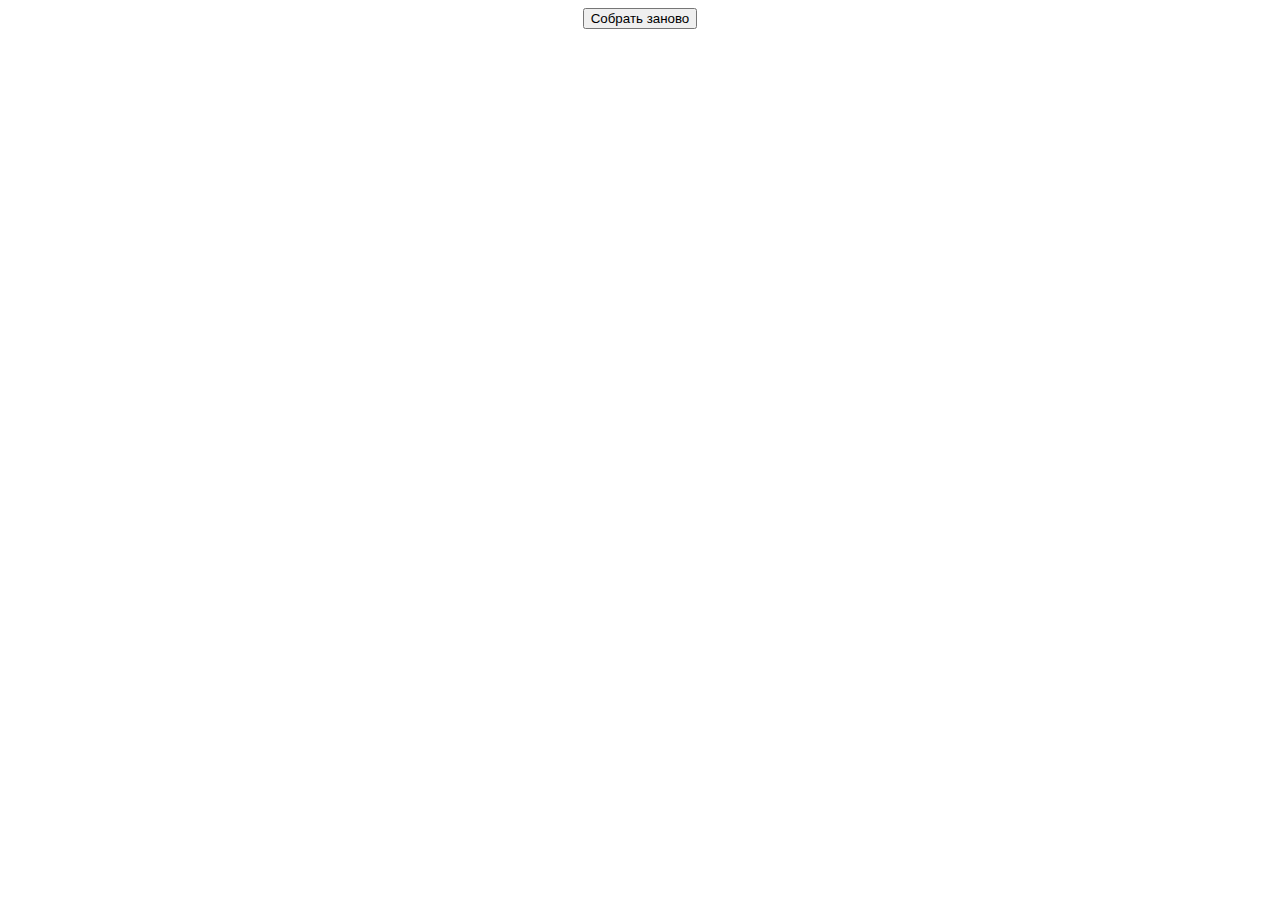
==== congratilation.html @ b32ab5af "Add files via upload" ====
<!DOCTYPE html>
<html>
    <head>
        <meta charset="UTF-8">
        <meta name="viewport" content="width=device-width, initial-scale=1.0">
        <title>Congratilation</title>
        <link rel="stylesheet" href="puzzle.css">
        <!-- <script src="puzzle.js"></script> -->
    </head>

    <body>
        <button onclick="redirectToNewPage()">Собрать заново</button>

    <script>
        function redirectToNewPage() {
            // Здесь вы можете указать URL новой страницы
            window.location.href = 'index.html';
        }
    </script>
        <!-- <br>
        <div id="board"></div>
        <h2>Шаги:<span id="steps">0</span></h2>
        <div id="pieces"></div> -->
    </body>
</html>
---- puzzle.css ----
body {
    font-family: Arial, Helvetica, sans-serif;
    text-align: center;
}

#board {
    width: 403px;
    height: 404px;
    border: 2px solid purple;
    margin: 0 auto;
    display: flex;
    flex-wrap: wrap;
}

#board img {
    width: 79px;
    height: 79px;
    border: 0.5px solid lightblue;
}

#pieces {
    width: 1048px;
    height: 161px;
    border: 2px solid purple;

    margin: 0 auto;
    display: flex;
    flex-wrap: wrap;
}

#pieces img {
    width: 79px;
    height: 79px;
    border: 0.5px solid lightblue;
}
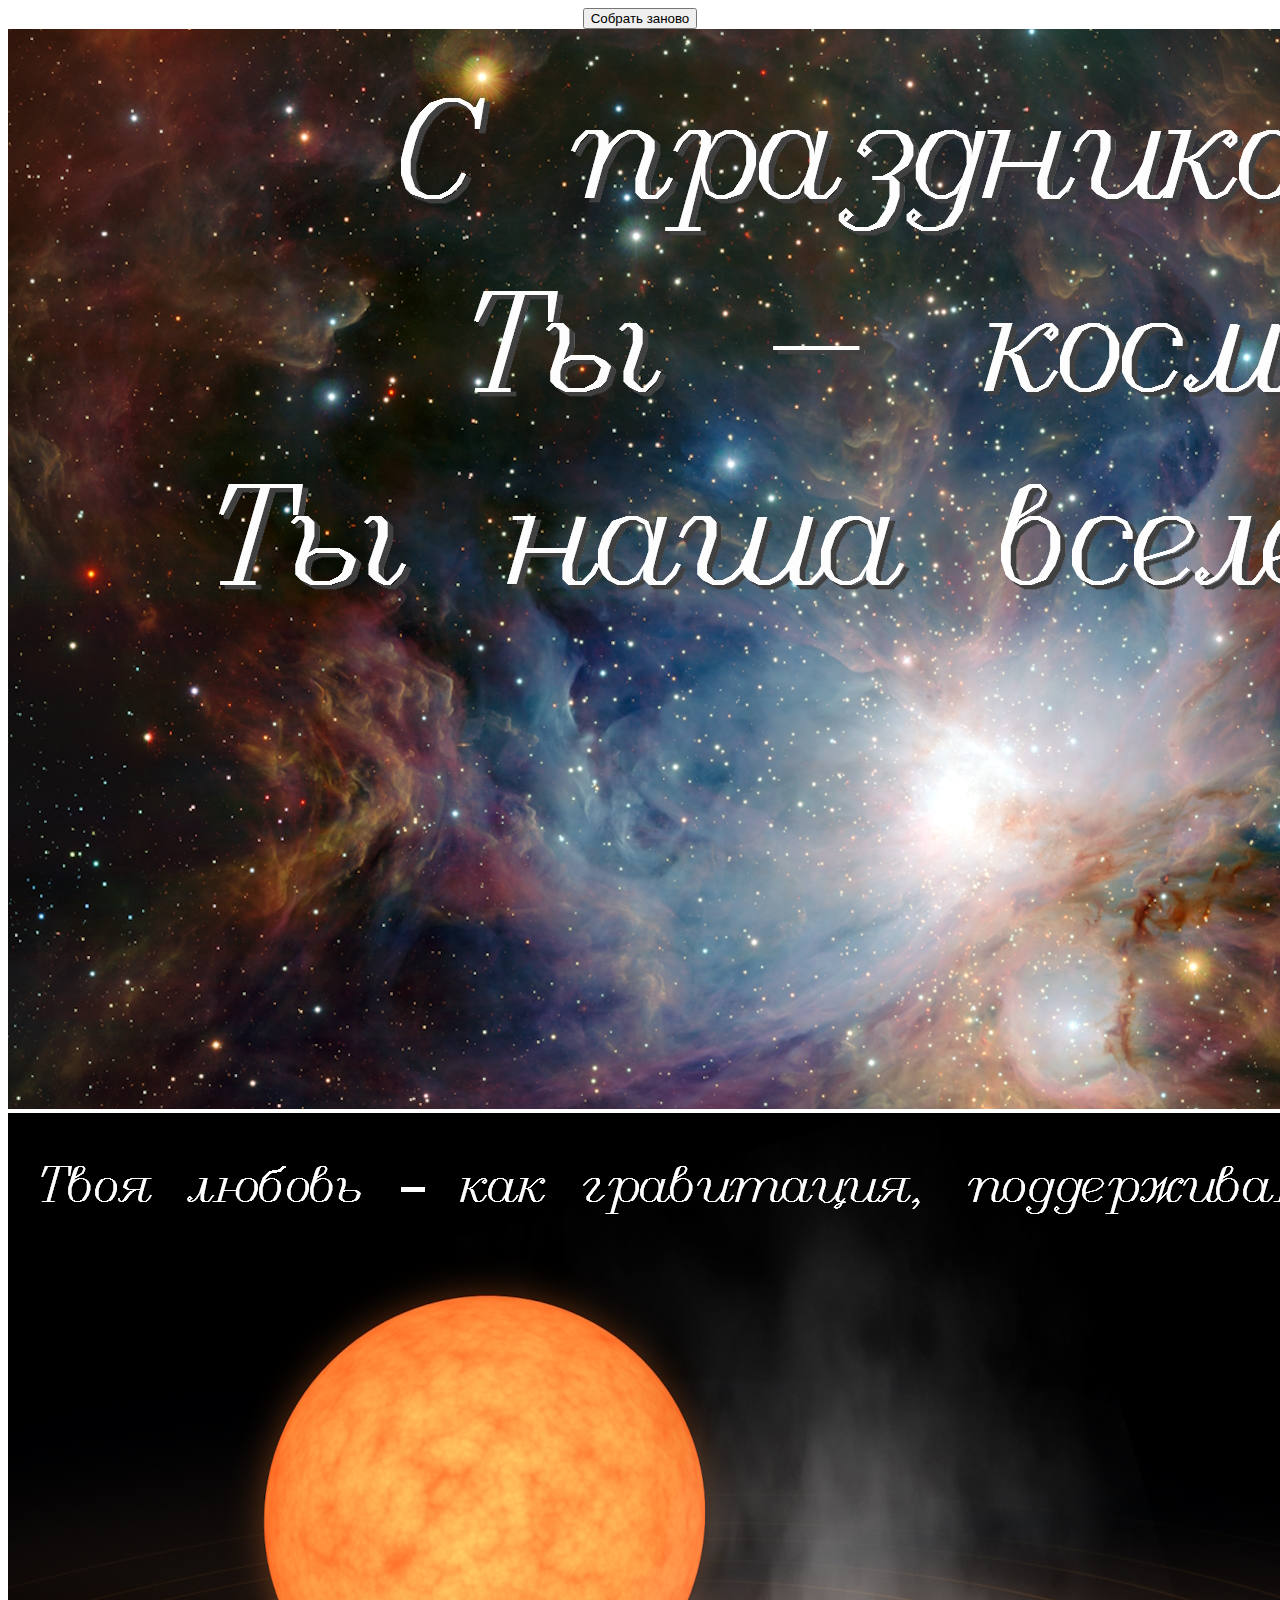
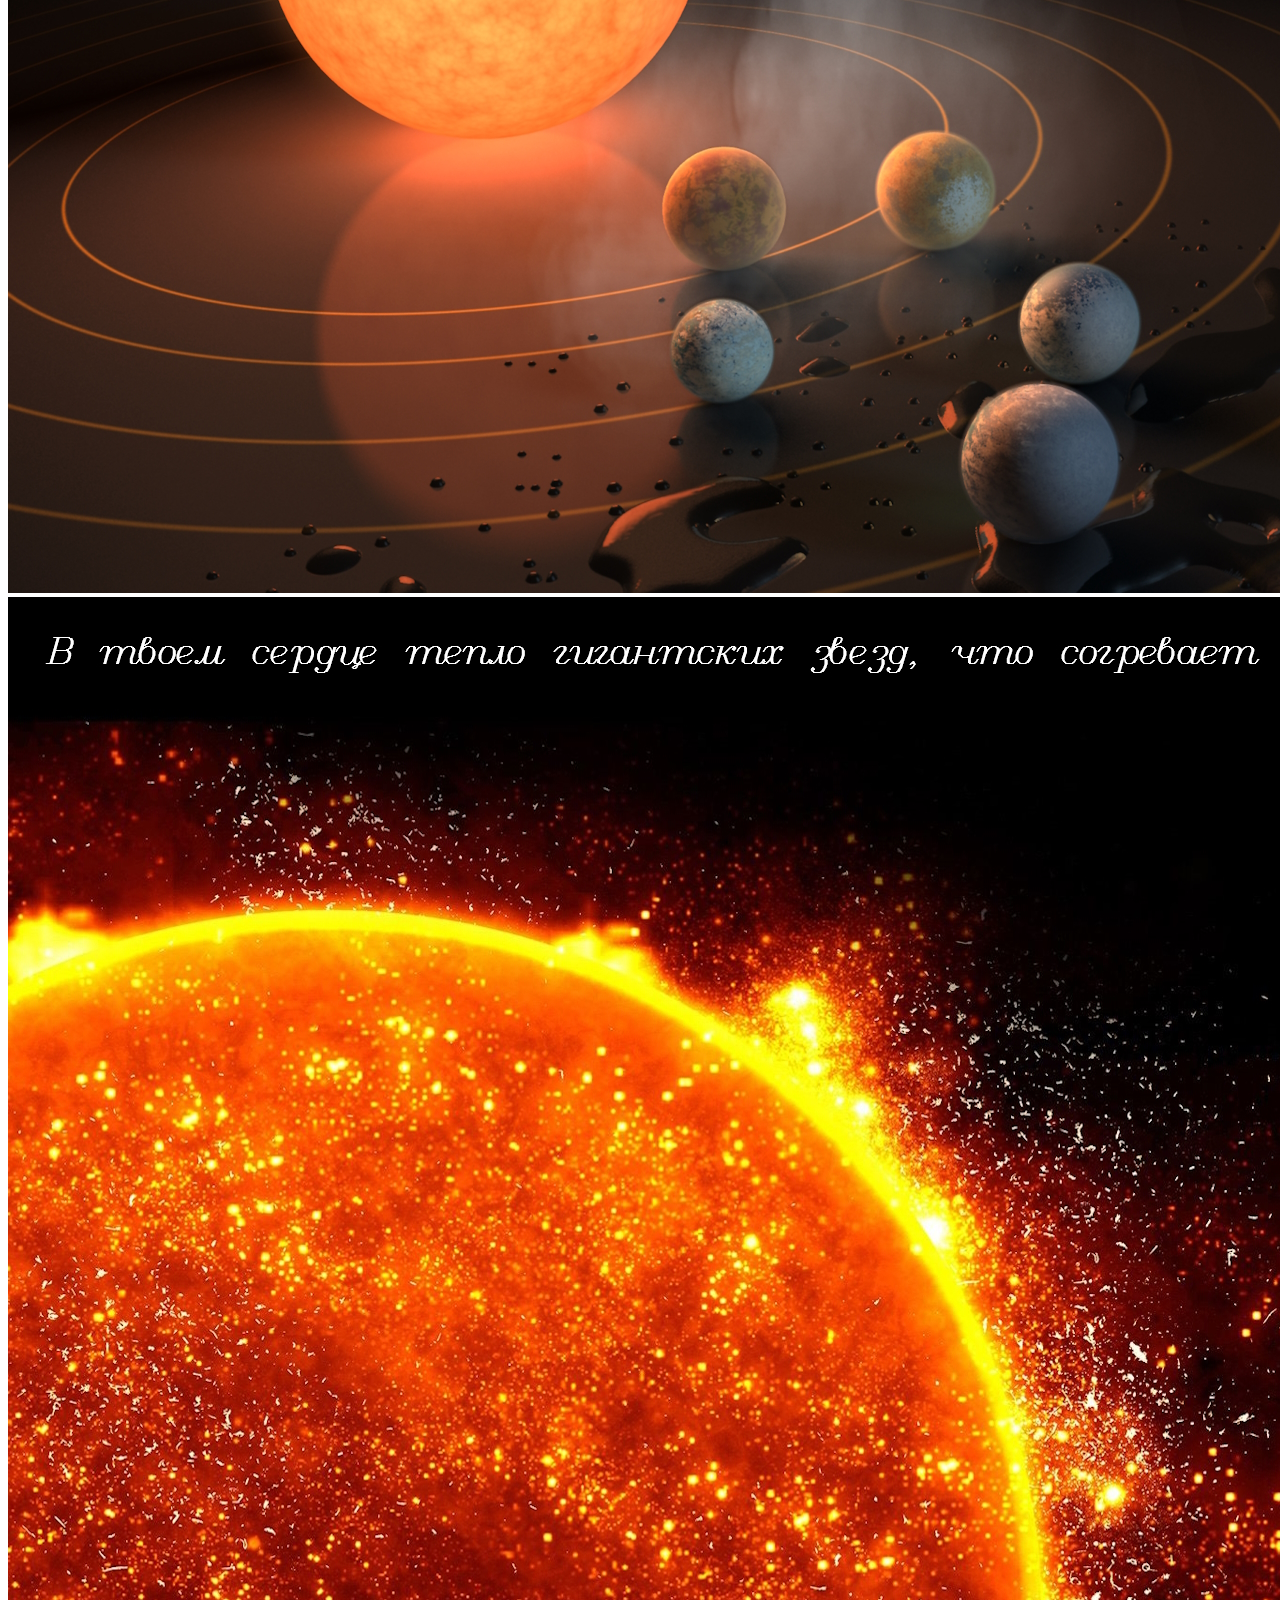
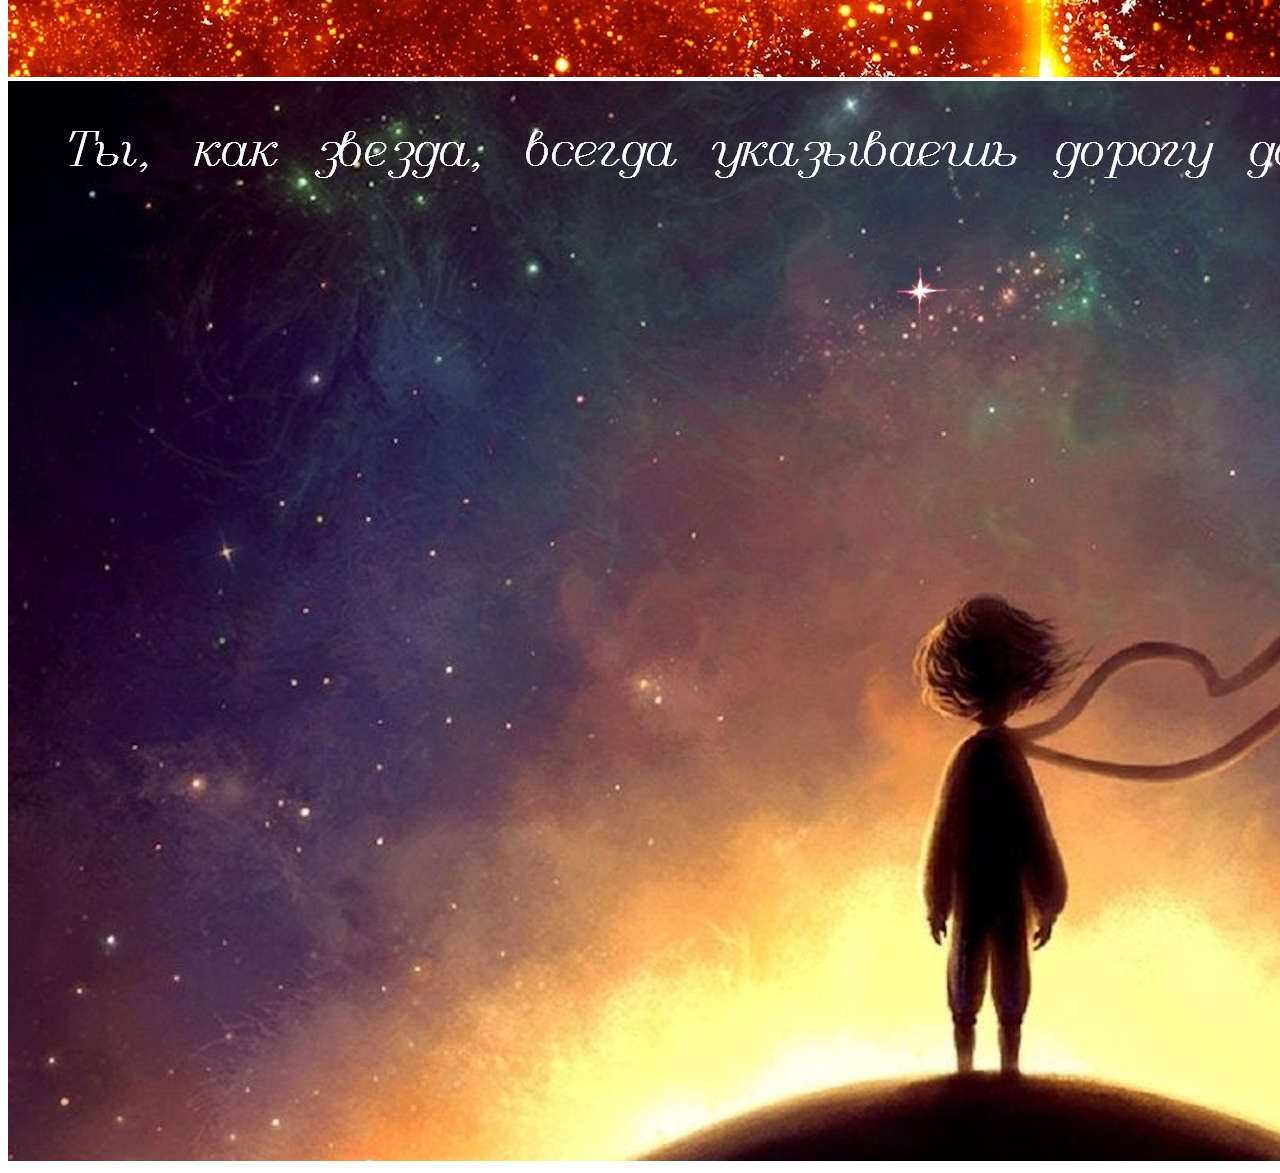
==== commit 740fbf70: "done, but not all" ====
--- a/congratilation.html
+++ b/congratilation.html
@@ -4,22 +4,25 @@
         <meta charset="UTF-8">
         <meta name="viewport" content="width=device-width, initial-scale=1.0">
         <title>Congratilation</title>
-        <link rel="stylesheet" href="puzzle.css">
-        <!-- <script src="puzzle.js"></script> -->
+        <link rel="stylesheet" href="cong.css">
+        <script src="cong.js"></script>
     </head>
 
     <body>
         <button onclick="redirectToNewPage()">Собрать заново</button>
-
-    <script>
-        function redirectToNewPage() {
-            // Здесь вы можете указать URL новой страницы
-            window.location.href = 'index.html';
-        }
-    </script>
-        <!-- <br>
-        <div id="board"></div>
-        <h2>Шаги:<span id="steps">0</span></h2>
-        <div id="pieces"></div> -->
+        <div id="four_images">
+            <div class="one_image">
+                <img id="0" src="./1text.jpg">
+            </div>
+            <div class="one_image">
+                <img id="1" src="./2text.jpg">
+            </div>
+            <div class="one_image">
+                <img id="2" src="./3text.jpg">
+            </div>
+            <div class="one_image">
+                <img id="3" src="./4text.jpg">
+            </div>
+        </div>
     </body>
 </html>--- a/cong.css
+++ b/cong.css
@@ -0,0 +1,14 @@
+body {
+    font-family: Arial, Helvetica, sans-serif;
+    text-align: center;
+    /* background: url("./all.jpg");
+    background-size: cover;
+    background-position: center center;
+    height: 100vh;
+    overflow: hidden; */
+}
+
+#one_image{
+    margin: 0 auto;
+    background-size: cover; 
+}